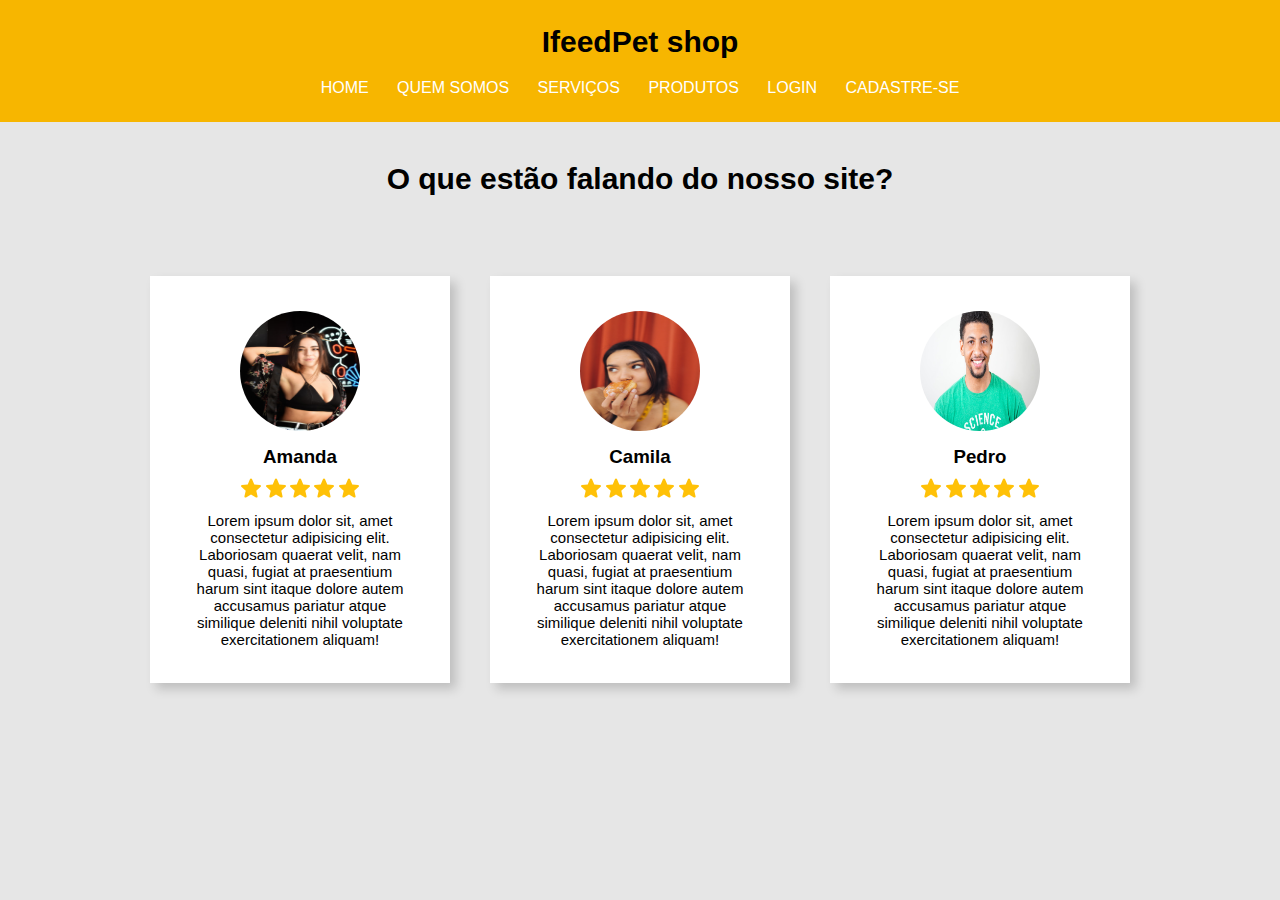
==== IFEED/HTML/index.html @ b9b4f7a1 "criando repositorio do projeto ifeed" ====
<!DOCTYPE html>
<html lang="pt-br">
<head>
    <meta charset="UTF-8">
    <meta http-equiv="X-UA-Compatible" content="IE=edge">
    <meta name="viewport" content="width=device-width, initial-scale=1.0">
    <title>Index - Ifeed</title>
    <link rel="stylesheet" type="text/css" href="CSS/estilo-index.css">

</head>
<body>
    <div id="area-cabecalho">

        <div id="area-logo">
            <h1>Ifeed<span class="branco"> Pet shop</span></h1>
        </div>

        <div id="area-menu">
            <a href="#" target="_blank" rel="external">HOME</a> 
            <a href="#" target="_blank" rel="external">QUEM SOMOS</a> 
            <a href="#" target="_blank" rel="external">SERVIÇOS</a> 
            <a href="#" target="_blank" rel="external">PRODUTOS</a>
            <a href="login.html" target="_blank" rel="external">LOGIN</a> 
            <a href="cadastro.html" target="_blank" rel="external">CADASTRE-SE</a> 
        </div>
    </div>

    <h1 id="espacoh1">O que estão falando do nosso site?</h1>

    <section class="cards">       

        <div class="card">
            <img class="user" src="imagens/depoimento1.jpg" alt="">

            <h3>Amanda</h3>
            <div class="stars">
                <img class="star" src="imagens/star.svg" alt="">
                <img class="star" src="imagens/star.svg" alt="">
                <img class="star" src="imagens/star.svg" alt="">
                <img class="star" src="imagens/star.svg" alt="">
                <img class="star" src="imagens/star.svg" alt="">
            </div>

            <p>Lorem ipsum dolor sit, amet consectetur adipisicing elit. Laboriosam quaerat velit, nam quasi, fugiat at praesentium harum sint itaque dolore autem accusamus pariatur atque similique deleniti nihil voluptate exercitationem aliquam!</p>

        </div>

        <div class="card">
            <img class="user" src="imagens/depoimento2.jpg" alt="">

            <h3>Camila</h3>
            <div class="stars">
                <img class="star" src="imagens/star.svg" alt="">
                <img class="star" src="imagens/star.svg" alt="">
                <img class="star" src="imagens/star.svg" alt="">
                <img class="star" src="imagens/star.svg" alt="">
                <img class="star" src="imagens/star.svg" alt="">
            </div>

            <p>Lorem ipsum dolor sit, amet consectetur adipisicing elit. Laboriosam quaerat velit, nam quasi, fugiat at praesentium harum sint itaque dolore autem accusamus pariatur atque similique deleniti nihil voluptate exercitationem aliquam!</p>

        </div>

        <div class="card">
            <img class="user" src="imagens/depoimento3.jpg" alt="">

            <h3>Pedro</h3>
            <div class="stars">
                <img class="star" src="imagens/star.svg" alt="">
                <img class="star" src="imagens/star.svg" alt="">
                <img class="star" src="imagens/star.svg" alt="">
                <img class="star" src="imagens/star.svg" alt="">
                <img class="star" src="imagens/star.svg" alt="">
            </div>

            <p>Lorem ipsum dolor sit, amet consectetur adipisicing elit. Laboriosam quaerat velit, nam quasi, fugiat at praesentium harum sint itaque dolore autem accusamus pariatur atque similique deleniti nihil voluptate exercitationem aliquam!</p>

        </div>

    </section>
    
        
</body>
</html>
---- IFEED/HTML/CSS/estilo-index.css ----
/*LIMPAR FORMATAÇÃO*/
* {
    margin: 0;
    padding: 0;
    box-sizing: border-box;
}

html, body {
    height: 100%;
}

body {
    background: #e6e6e6;
    font-size: 1em;
    font-family: "Trebuchet MS", Helvetica, sans-serif;
}

.star {
    width: 20px;
    margin-bottom: 10px;
}

.cards {
    display: grid;
    grid-template-columns: repeat(3, 1fr);
    margin-top: 5rem;
    max-width: 980px;
    margin: 0 auto;
    grid-gap: 40px;
}

.card {
    background-color: white;
    display: flex;
    flex-direction: column;
    align-items: center;
    padding: 35px 40px;
    box-shadow: 6px 6px 10px rgba(0, 0, 0, 0.171);
}

.card .user {
    width: 120px;
    height: 120px;
    border-radius: 50%;
    margin-bottom: 15px;
}

.card h3 {
    margin-bottom: 10px;
}

.cards p {
    text-align: center;
    font-size: 15px;
}

.nome {
    margin: 5rem ;
}

h1 {
    display: flex;
    justify-content: center;
    font-size: 30px;
}
/*body h1 {
    
    display: flex;
    justify-content: center;
    margin: 2rem 0 5rem 0;
    font-size: 30px;
}*/

#espacoh1 {
    margin: 2.5rem 0 5rem 0;
}

#area-cabecalho {
    background-color: #f7b600;
    padding: 15px;
    text-align: center;
}

#area-logo, #area-menu {
    padding: 10px;
}



/*FORMATAÇÃO LINKS MENU HORIZONTAL*/
a {
    text-decoration: none;
}

a:link, a:visited {
    color: #f7b600;
}

a:hover {
    text-decoration: underline;
}

#area-cabecalho a:link, #area-cabecalho a:visited {
    color: #fff;
    padding: 8px 12px;
}

#area-cabecalho a:hover {
    color: #f7b600;
    background: #fff;
    text-decoration: none;
}
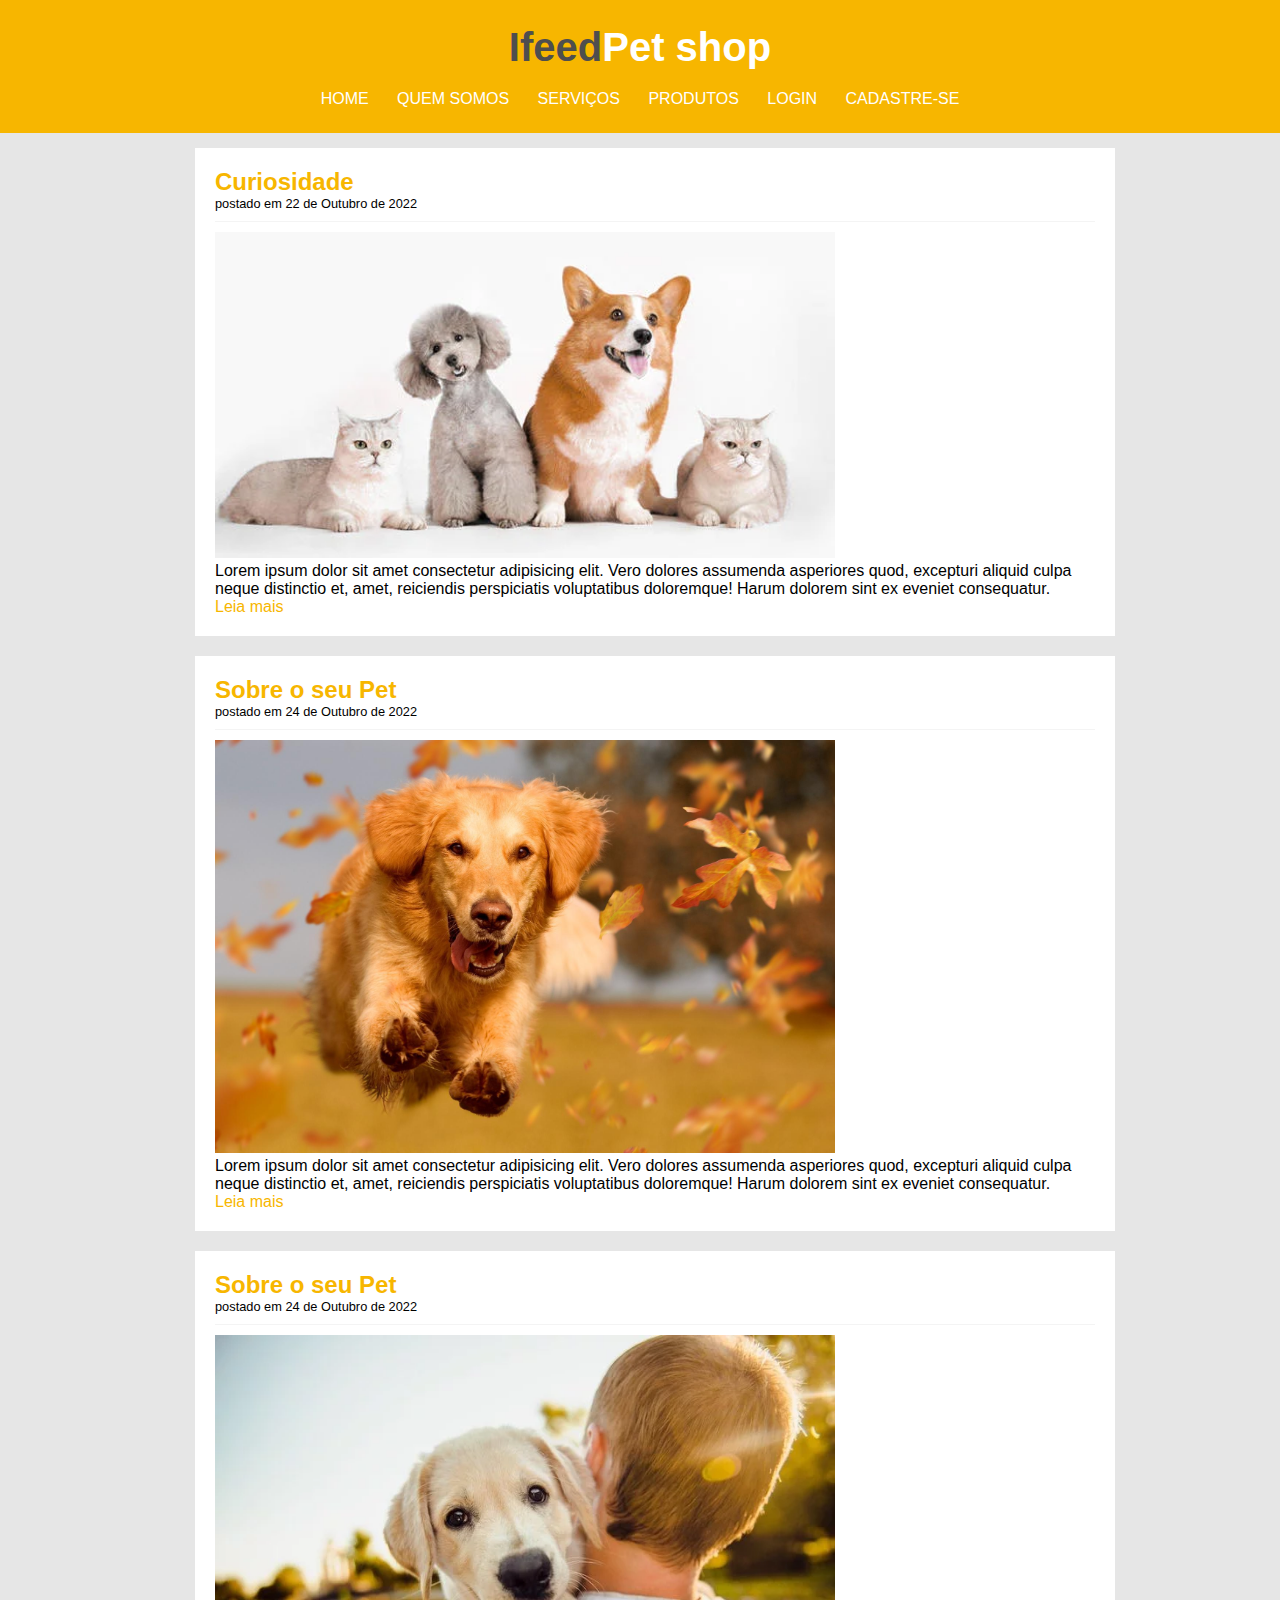
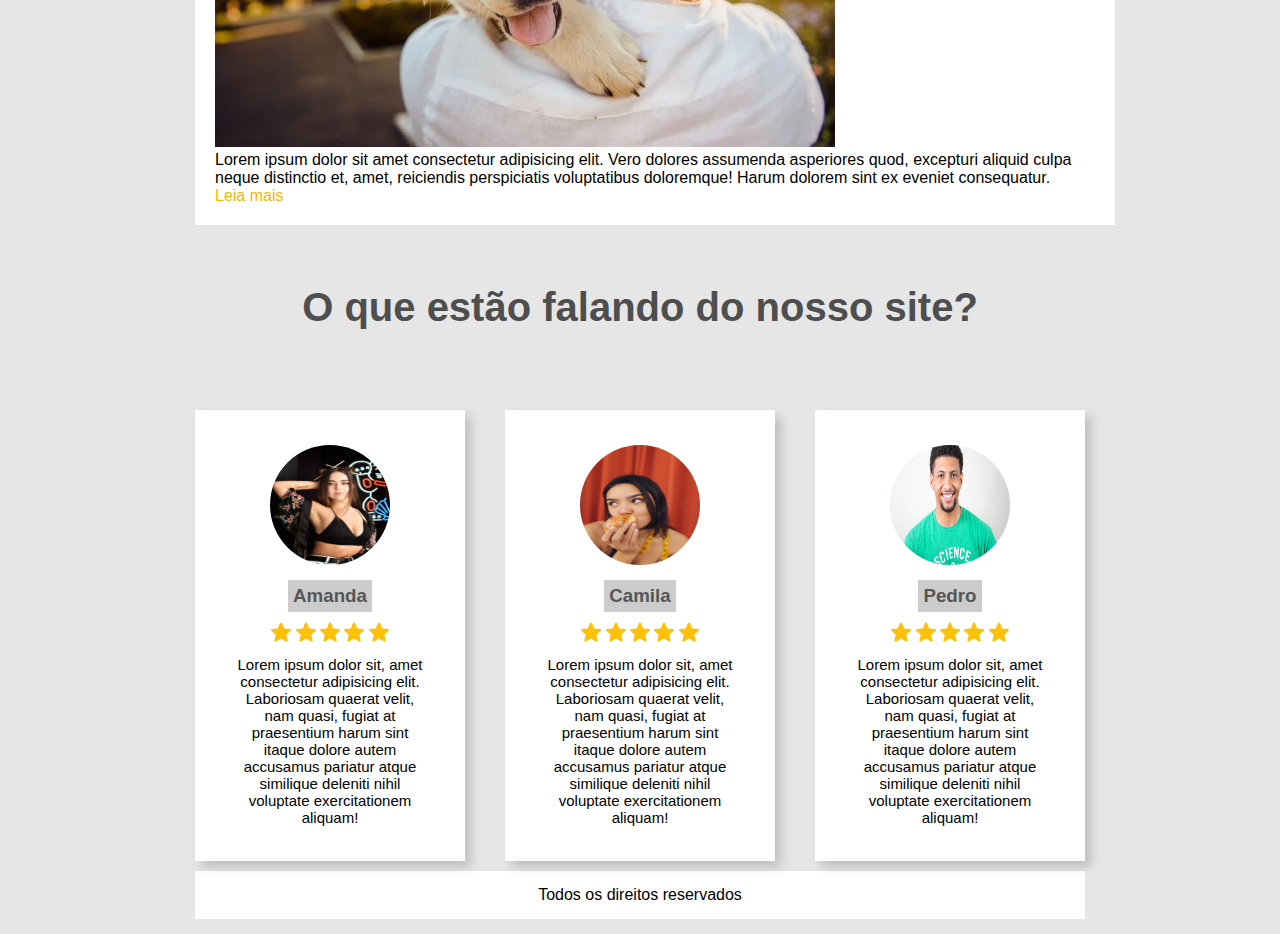
==== commit 63bd8430: "repositorio projeto ifeed atualizado" ====
--- a/IFEED/HTML/index.html
+++ b/IFEED/HTML/index.html
@@ -17,13 +17,46 @@
 
         <div id="area-menu">
             <a href="#" target="_blank" rel="external">HOME</a> 
-            <a href="#" target="_blank" rel="external">QUEM SOMOS</a> 
+            <a href="quem-somos.html" target="_blank" rel="external">QUEM SOMOS</a> 
             <a href="#" target="_blank" rel="external">SERVIÇOS</a> 
             <a href="#" target="_blank" rel="external">PRODUTOS</a>
             <a href="login.html" target="_blank" rel="external">LOGIN</a> 
             <a href="cadastro.html" target="_blank" rel="external">CADASTRE-SE</a> 
         </div>
     </div>
+
+    <div id="area-principal">
+
+        <div id="area-postagens">
+            <!--abertura de postagem-->
+            <div class="postagem">
+                <h2>Curiosidade</h2>
+                <span class="data-postagem">postado em 22 de Outubro de 2022</span>  
+                <img width="620px"  src="imagens/pet1.webp">
+                <p>Lorem ipsum dolor sit amet consectetur adipisicing elit. Vero dolores assumenda asperiores quod, excepturi aliquid culpa neque distinctio et, amet, reiciendis perspiciatis voluptatibus doloremque! Harum dolorem sint ex eveniet consequatur.</p>
+                <a href="">Leia mais</a>
+            </div><!--fechamento da postagem-->
+
+            <div class="postagem">
+                <h2>Sobre o seu Pet</h2>
+                <span class="data-postagem">postado em 24 de Outubro de 2022</span>  
+                <img width="620px" src="imagens/pet2.jpg">
+                <p>Lorem ipsum dolor sit amet consectetur adipisicing elit. Vero dolores assumenda asperiores quod, excepturi aliquid culpa neque distinctio et, amet, reiciendis perspiciatis voluptatibus doloremque! Harum dolorem sint ex eveniet consequatur.</p>
+                <a href="">Leia mais</a>
+            </div><!--fechamento da postagem-->
+
+            <div class="postagem">
+                <h2>Sobre o seu Pet</h2>
+                <span class="data-postagem">postado em 24 de Outubro de 2022</span>  
+                <img width="620px" src="imagens/pet3.webp">
+                <p>Lorem ipsum dolor sit amet consectetur adipisicing elit. Vero dolores assumenda asperiores quod, excepturi aliquid culpa neque distinctio et, amet, reiciendis perspiciatis voluptatibus doloremque! Harum dolorem sint ex eveniet consequatur.</p>
+                <a href="">Leia mais</a>
+            </div><!--fechamento da postagem-->
+            
+        </div>
+
+
+    <p class="clear"></p>
 
     <h1 id="espacoh1">O que estão falando do nosso site?</h1>
 
@@ -78,6 +111,11 @@
         </div>
 
     </section>
+
+    
+    <div id="rodape">
+        Todos os direitos reservados
+    </div>
     
         
 </body>
--- a/IFEED/HTML/CSS/estilo-index.css
+++ b/IFEED/HTML/CSS/estilo-index.css
@@ -112,9 +112,94 @@
 }
 
 
-
-
-
-
-
-
+#area-principal {
+    width: 920px;
+    margin: 0 auto;
+    padding: 15px;
+}
+
+#area-postagens {
+    width: 920px;
+    float: left;
+}
+
+.postagem {
+    background: white;
+    padding: 20px;
+    margin-bottom: 20px;
+}
+
+
+#rodape {
+    clear: both;
+    text-align: center;
+    padding: 15px;
+    background: white;
+    margin-top: 10px;
+}
+
+
+
+/*FORMATAÇÃO GERAIS*/
+a {
+    text-decoration: none;
+}
+
+a:link, a:visited {
+    color: #f7b600;
+}
+
+a:hover {
+    text-decoration: underline;
+}
+
+#area-cabecalho a:link, #area-cabecalho a:visited {
+    color: #fff;
+    padding: 8px 12px;
+}
+
+#area-cabecalho a:hover {
+    color: #f7b600;
+    background: #fff;
+    text-decoration: none;
+}
+
+
+h1 {
+    color: #4e4e4e;
+    font-size: 2.5em;
+}
+
+h2 {
+    color: #f7b600;
+}
+
+h3 {
+    color: #565656;
+    background: #ccc;
+    padding: 5px;
+}
+
+.branco {
+    color: white;
+}
+
+.data-postagem {
+    font-size: 0.8em;
+    border-bottom: 1px solid #f4f4f4;
+    padding-bottom: 10px;
+    margin-bottom: 10px;
+    display: block;
+}
+
+
+
+
+.clear {
+    clear: both;
+}
+
+
+
+
+
